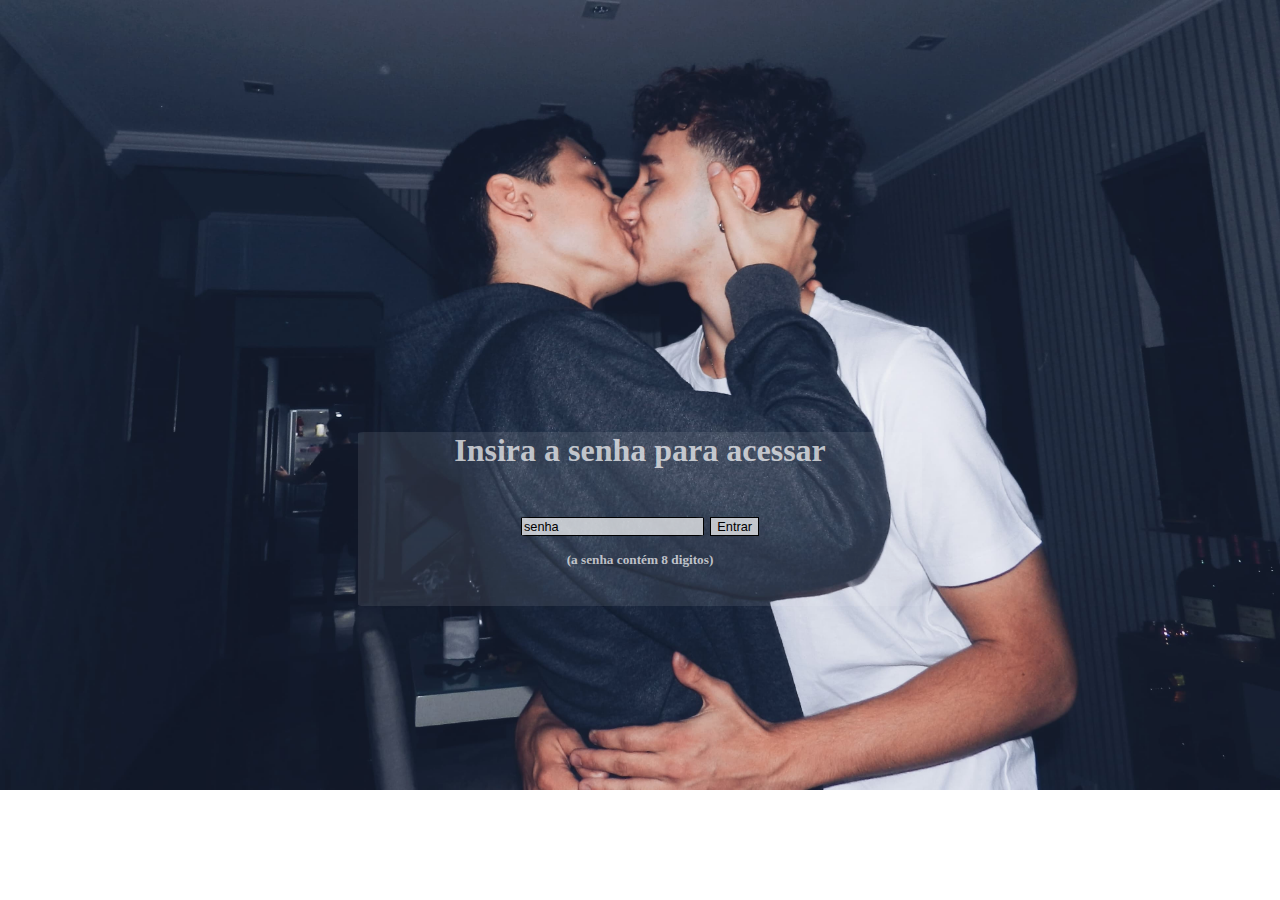
==== index.html @ 12a9e07f "teste 2" ====
<!DOCTYPE html>
<html lang="pt-br">
  <head>
    <meta charset="UTF-8" />
    <meta name="viewport" content="width=device-width, initial-scale=1.0" />
    <title>Cronômetro</title>
    <link rel="stylesheet" href="style_home.css" />

    <link rel="preconnect" href="https://fonts.googleapis.com" />
    <link rel="preconnect" href="https://fonts.gstatic.com" crossorigin />
    <link
      href="https://fonts.googleapis.com/css2?family=Bebas+Neue&family=DM+Serif+Text:ital@0;1&display=swap"
      rel="stylesheet"
    />
  </head>


<body>
  <script>
        function checkPassword() {
            // Define a senha correta
            const correctPassword = "05042024";
            // Obtém a senha digitada no campo
            const enteredPassword = document.getElementById("password").value;
            
            // Verifica a senha
            if (enteredPassword === correctPassword) {
                // Redireciona para outra página se a senha for correta
                window.location.href = "/cronometro/cronometro.html"
            } else {
                // Mostra um alerta se a senha estiver errada
                alert("Senha incorreta!");
            }
        }
    </script>
<body> 
  <div class="tudo">
        <h1>Insira a senha para acessar</h1>
    <form onsubmit="event.preventDefault(); checkPassword();" class="conjunto_senha">
        <input type="password" id="password" placeholder="senha" class="senha">
        <button type="submit">Entrar</button>
    </form>
    <h5> (a senha contém 8 digitos)</h5>
  </div>

</body>
</html>


  
</body>
</html>
---- style_home.css ----
body {
  background-image: url("/foto_fundo.jpg");
  background-size: cover;
  background-repeat: no-repeat;
  margin: 0;
  padding: 0;
}


.tudo {
  background-color: rgba(255, 255, 255, 0.09);
  max-width: 500px; /* Limitar a largura do conteúdo */
  margin: 0 auto; /* Centraliza o conteúdo */
  border-radius: 1%;
  padding: 0 2rem 1rem 2rem;
}

h1 {
  text-align: center;
  margin-top: 27rem;
  color: rgba(255, 255, 255, 0.7);
}

h5 {
  text-align: center;
  margin-top: 1rem;
  color: rgba(255, 255, 255, 0.7);
}

.conjunto_senha {
  display: flex;
  text-align: center;
  align-items: center;
  justify-content: center;
  place-content: center;
  place-items: center;
  margin-top: 3rem;
  gap: 0.4rem;
}

.senha {
  background-color: rgba(255, 255, 255, 0.7);
  text-decoration: none;
  border: 1px solid black;
  border-radius: 5%;
}

::placeholder {
  color: black;
  font-size: 0.8rem;
}
button {
  background-color: rgba(255, 255, 255, 0.7);
  text-decoration: none;
  border: 1px solid black;
  font-size: 0.8rem;
}

@media only screen and (max-width: 768px) {
  body {
    background-image: url("/foto_fundo_dois.jpg");
    background-size: cover;
    background-position: center;
    background-repeat: no-repeat;
    margin: 0;
    padding: 0;
  }
}
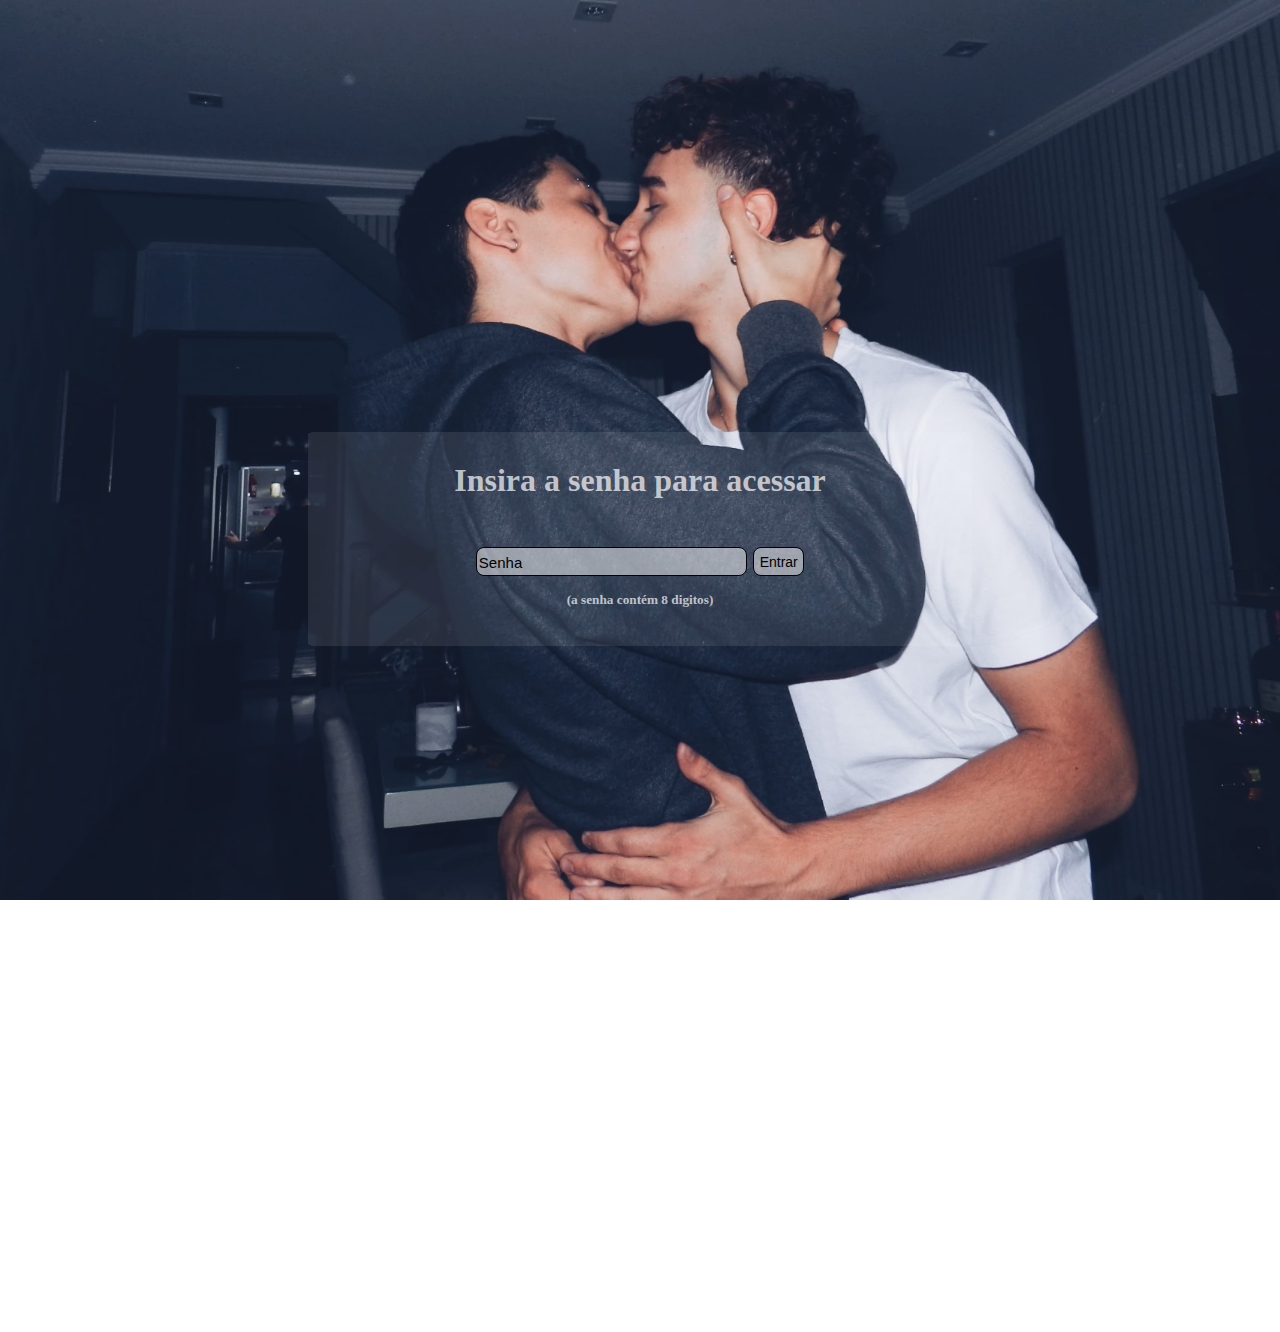
==== commit a993858a: "teste 2" ====
--- a/index.html
+++ b/index.html
@@ -35,11 +35,13 @@
     </script>
 <body> 
   <div class="tudo">
-        <h1>Insira a senha para acessar</h1>
+    <div class="input">
+       <h1>Insira a senha para acessar</h1>
     <form onsubmit="event.preventDefault(); checkPassword();" class="conjunto_senha">
-        <input type="password" id="password" placeholder="senha" class="senha">
-        <button type="submit">Entrar</button>
+        <input type="password" id="password" placeholder="Senha" class="senha">
+        <button class="entrar" type="submit">Entrar</button>
     </form>
+    </div>
     <h5> (a senha contém 8 digitos)</h5>
   </div>
 
--- a/style_home.css
+++ b/style_home.css
@@ -1,24 +1,33 @@
 body {
   background-image: url("/foto_fundo.jpg");
   background-size: cover;
+  background-position: center;
   background-repeat: no-repeat;
   margin: 0;
   padding: 0;
+  min-height: 100vh; /* Garante que o fundo cubra toda a tela */
+  background-attachment: fixed; /* Fixa o fundo na tela */
 }
 
+html, body {
+  height: 100%; /* Garante que ocupe 100% da altura da tela */
+}
 
 .tudo {
   background-color: rgba(255, 255, 255, 0.09);
-  max-width: 500px; /* Limitar a largura do conteúdo */
+  max-width: 600px; /* Limitar a largura do conteúdo */
   margin: 0 auto; /* Centraliza o conteúdo */
   border-radius: 1%;
   padding: 0 2rem 1rem 2rem;
 }
 
+
+
 h1 {
   text-align: center;
   margin-top: 27rem;
   color: rgba(255, 255, 255, 0.7);
+  padding-top: 30px;
 }
 
 h5 {
@@ -36,19 +45,31 @@
   place-items: center;
   margin-top: 3rem;
   gap: 0.4rem;
+  
 }
 
 .senha {
-  background-color: rgba(255, 255, 255, 0.7);
+  background-color: rgba(255, 255, 255, 0.5);
   text-decoration: none;
   border: 1px solid black;
-  border-radius: 5%;
+  border-radius: 8px;
+  font-size: 20px;
+  align-items: flex-start;
+  padding: 2px;
+}
+
+.entrar{
+  font-size: 14px;
+  padding: 5.4px;
+  border-radius: 8px;
+  background-color: rgba(255, 255, 255, 0.5);
 }
 
 ::placeholder {
   color: black;
-  font-size: 0.8rem;
+  font-size: 15px;
 }
+
 button {
   background-color: rgba(255, 255, 255, 0.7);
   text-decoration: none;
@@ -62,8 +83,7 @@
     background-size: cover;
     background-position: center;
     background-repeat: no-repeat;
-    margin: 0;
-    padding: 0;
+    min-height: 100vh; /* Garante que cubra toda a tela */
+    background-attachment: fixed; /* Evita cortes inesperados */
   }
 }
-
